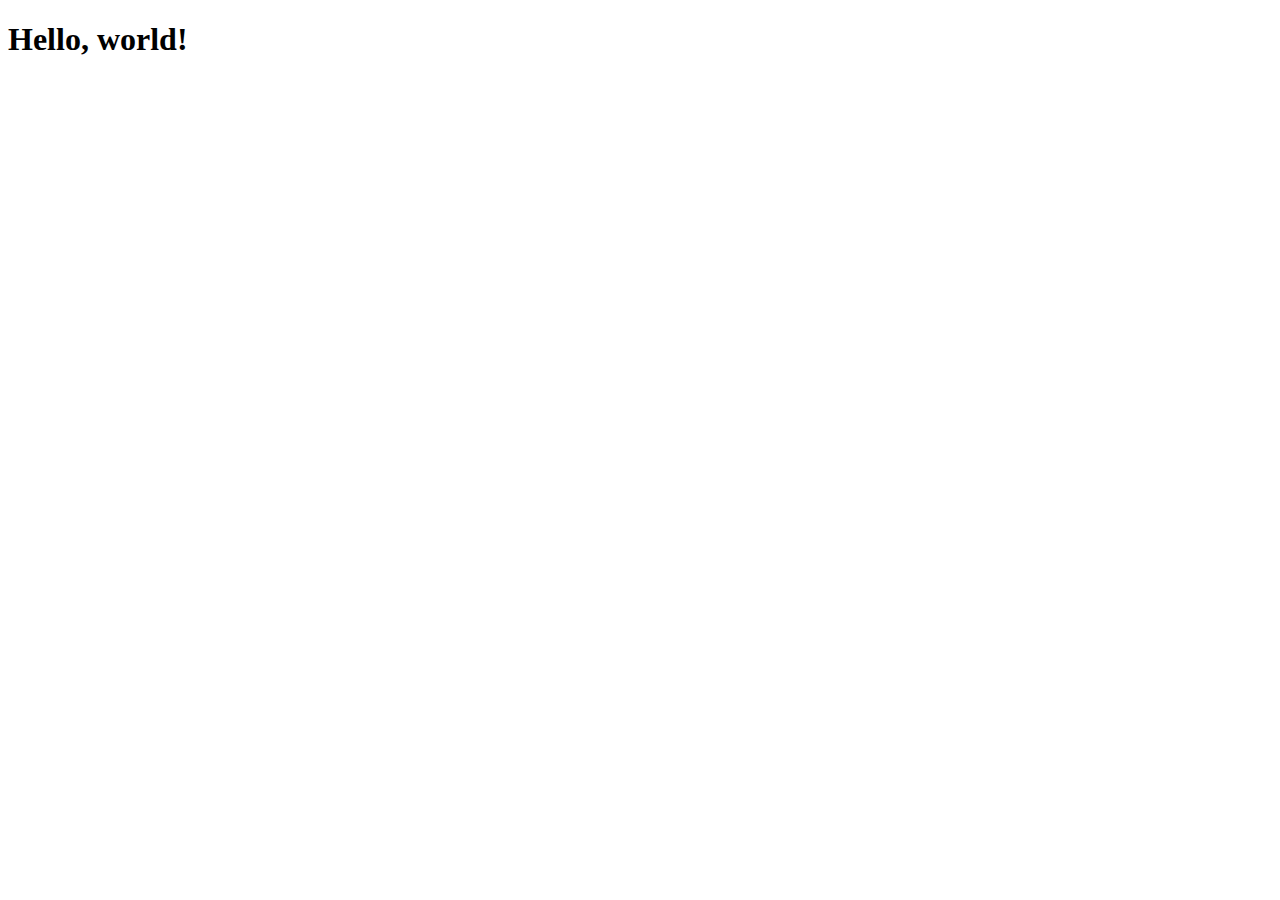
==== index.html @ 4119bf6b "Update index.html" ====
<!doctype html>
<html lang="en">
  <head>
    <!-- Required meta tags -->
    <meta charset="utf-8">
    <meta name="viewport" content="width=device-width, initial-scale=1, shrink-to-fit=no">

    <!-- Bootstrap CSS -->
    <link rel="stylesheet" href="https://cdn.jsdelivr.net/npm/bootstrap@4.5.3/dist/css/bootstrap.min.css" integrity="sha384-TX8t27EcRE3e/ihU7zmQxVncDAy5uIKz4rEkgIXeMed4M0jlfIDPvg6uqKI2xXr2" crossorigin="anonymous">

    <title>Hello, world!</title>
  </head>
  <body>
    <h1>Hello, world!</h1>

    <!-- Optional JavaScript; choose one of the two! -->

    <!-- Option 1: jQuery and Bootstrap Bundle (includes Popper) -->
    <script src="https://code.jquery.com/jquery-3.5.1.slim.min.js" integrity="sha384-DfXdz2htPH0lsSSs5nCTpuj/zy4C+OGpamoFVy38MVBnE+IbbVYUew+OrCXaRkfj" crossorigin="anonymous"></script>
    <script src="https://cdn.jsdelivr.net/npm/bootstrap@4.5.3/dist/js/bootstrap.bundle.min.js" integrity="sha384-ho+j7jyWK8fNQe+A12Hb8AhRq26LrZ/JpcUGGOn+Y7RsweNrtN/tE3MoK7ZeZDyx" crossorigin="anonymous"></script>

    <!-- Option 2: jQuery, Popper.js, and Bootstrap JS
    <script src="https://code.jquery.com/jquery-3.5.1.slim.min.js" integrity="sha384-DfXdz2htPH0lsSSs5nCTpuj/zy4C+OGpamoFVy38MVBnE+IbbVYUew+OrCXaRkfj" crossorigin="anonymous"></script>
    <script src="https://cdn.jsdelivr.net/npm/popper.js@1.16.1/dist/umd/popper.min.js" integrity="sha384-9/reFTGAW83EW2RDu2S0VKaIzap3H66lZH81PoYlFhbGU+6BZp6G7niu735Sk7lN" crossorigin="anonymous"></script>
    <script src="https://cdn.jsdelivr.net/npm/bootstrap@4.5.3/dist/js/bootstrap.min.js" integrity="sha384-w1Q4orYjBQndcko6MimVbzY0tgp4pWB4lZ7lr30WKz0vr/aWKhXdBNmNb5D92v7s" crossorigin="anonymous"></script>
    -->
  </body>
</html>
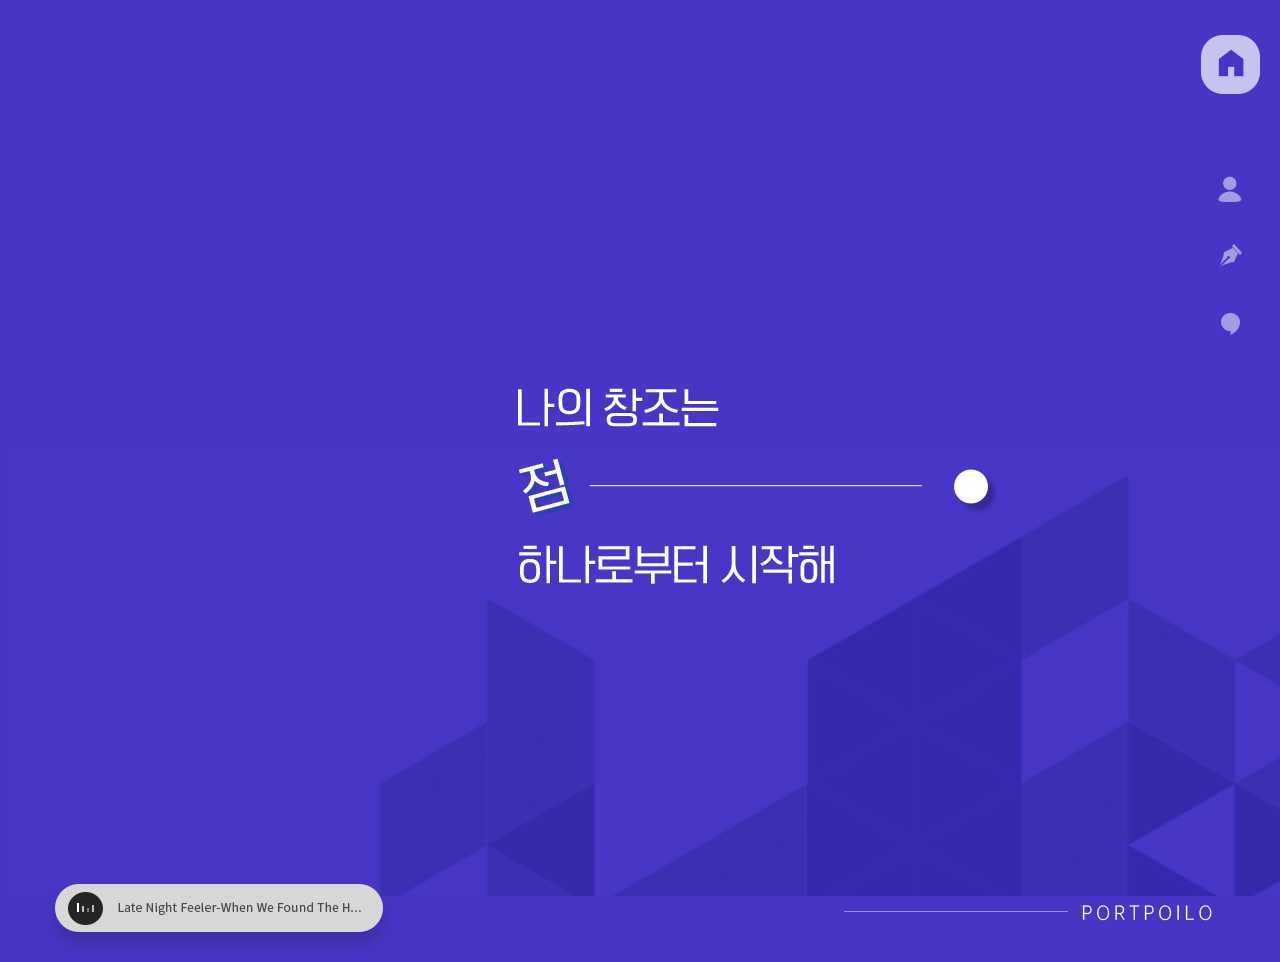
==== commit cd05918b: "aetgw" ====
--- a/index.html
+++ b/index.html
@@ -1,5 +1,5 @@
 <!doctype html>
-<html lang="en">
+<html lang="ko">
   <head>
     <!-- Required meta tags -->
     <meta charset="utf-8">
@@ -7,11 +7,42 @@
 
     <!-- Bootstrap CSS -->
     <link rel="stylesheet" href="https://cdn.jsdelivr.net/npm/bootstrap@4.5.3/dist/css/bootstrap.min.css" integrity="sha384-TX8t27EcRE3e/ihU7zmQxVncDAy5uIKz4rEkgIXeMed4M0jlfIDPvg6uqKI2xXr2" crossorigin="anonymous">
+    <link rel="stylesheet" href="css/style.css">
 
-    <title>Hello, world!</title>
   </head>
   <body>
-    <h1>Hello, world!</h1>
+    <!--메뉴-->
+       <nav class="nav flex-column">
+      <a class="nav-link active" href="#">
+        <img src="img\button01.png" class="b1">
+      </a>
+      <a class="nav-link" href="#">
+        <img src="img\button02.png" class="b2">
+      </a>
+      <a class="nav-link" href="#">
+        <img src="img\button03.png" class="b3">
+      </a>
+      <a class="nav-link" href="#">
+        <img src="img\button04.png" class="b4">
+      </a>
+    </nav>
+
+    <!--배경-->
+    <div class="dindin">
+      <img src="img\patten.jpg" alt="">
+    </div>
+
+    <!--배경패턴-->
+    <div class="dondon">
+      <img src="img\my_button.png" alt="">
+    </div>
+
+    <!--포트폴리오 단어-->
+    <img src="img\pofo.png" class="ptm">
+
+      <!--음악-->
+      <img src="img\music.png" class="mus">
+
 
     <!-- Optional JavaScript; choose one of the two! -->
 
--- a/css/style.css
+++ b/css/style.css
@@ -0,0 +1,62 @@
+body{
+  background-color: #4736c6;
+}
+
+.dindin{
+      position: fixed;
+      bottom: 00px;
+}
+.dondon{
+position: absolute;
+left: 500px;
+top: 360px;
+whith:0%;
+}
+
+.b1{
+  position: absolute;
+  right: 20px;
+  top: 35px;
+}
+
+.b2{
+  position: absolute;
+  right: 20px;
+  top: 160px;
+}
+
+.b3{
+  position: absolute;
+  right: 20px;
+  top: 227px;
+}
+
+.b4{
+  position: absolute;
+  right: 20px;
+  top: 295px;
+}
+
+.ptm{
+  position: absolute;
+  right: 45px;
+  top: 870px;
+}
+
+.mus{
+  position: absolute;
+  left: 35px;
+  top: 875px;
+
+}
+
+
+
+
+
+
+
+
+
+
+.
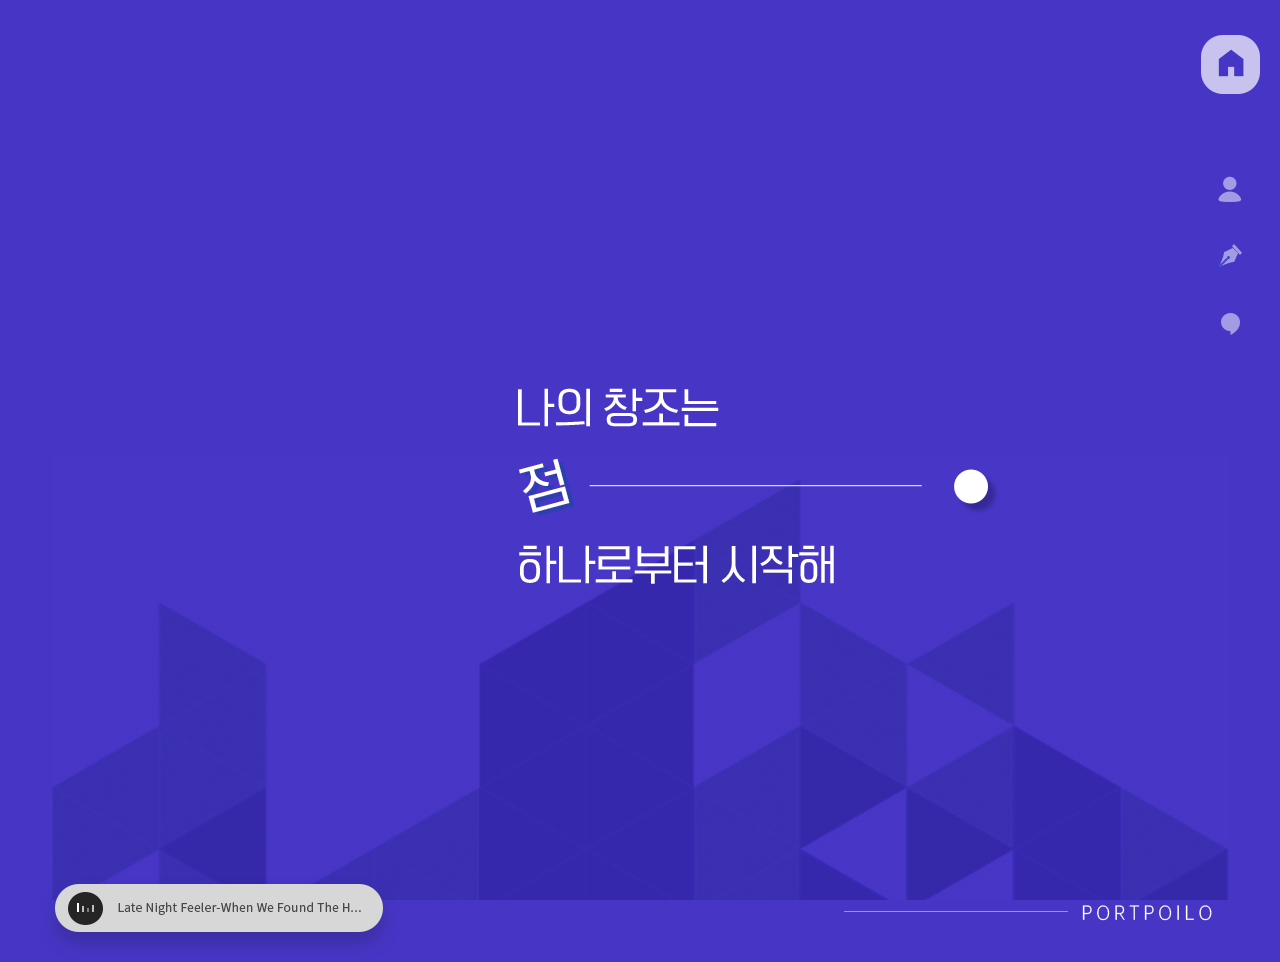
==== commit 0f48be7b: "20201029" ====
--- a/index.html
+++ b/index.html
@@ -27,10 +27,7 @@
       </a>
     </nav>
 
-    <!--배경-->
-    <div class="dindin">
-      <img src="img\patten.jpg" alt="">
-    </div>
+
 
     <!--배경패턴-->
     <div class="dondon">
--- a/css/style.css
+++ b/css/style.css
@@ -1,5 +1,12 @@
+html, body {
+  height : 100%
+}
+
 body{
   background-color: #4736c6;
+  background-image:url(../img/patten.jpg);
+  background-repeat : no-repeat;
+  background-position :center bottom;
 }
 
 .dindin{
